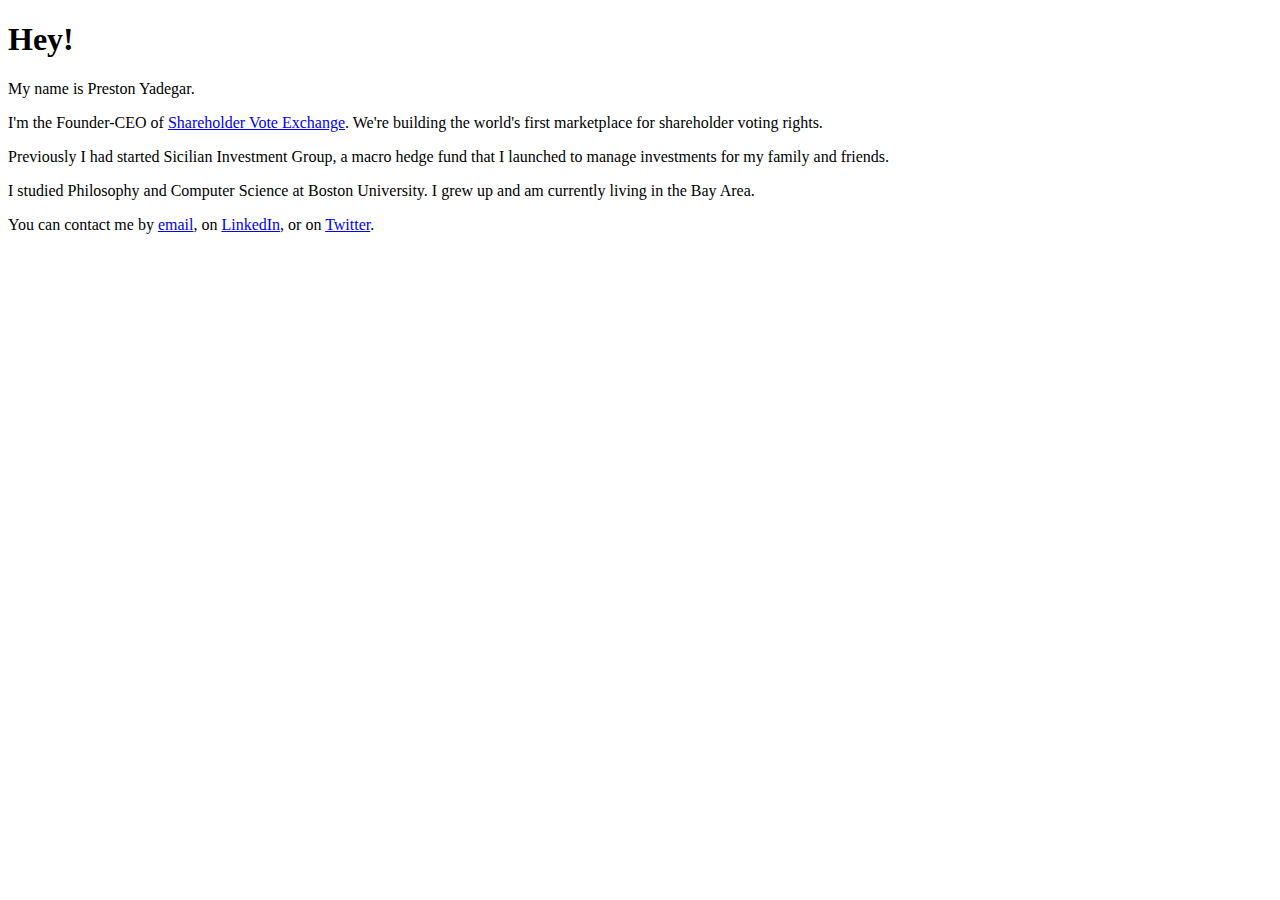
==== index.html @ 54b1993b "Update SVE link" ====
<!DOCTYPE html>
<html lang="en">
    <head>
        <!-- Google tag (gtag.js) -->
        <script async src="https://www.googletagmanager.com/gtag/js?id=G-KT6DCVDD82"></script>
        <script>
          window.dataLayer = window.dataLayer || [];
          function gtag(){dataLayer.push(arguments);}
          gtag('js', new Date());

          gtag('config', 'G-KT6DCVDD82');
        </script>
        <meta name="google-site-verification" content="graOsQfGwD7bEty6Ch_dU08QtEA4rfIMWhNlOVlj8DI" />
        <title> Preston Yadegar's Personal Website </title>
        <meta name="language" content="en">
        <meta name="country" content="us">
    </head>
    <body>
        <h1>
            Hey!
        </h1>
        <p>
            My name is Preston Yadegar.
        </p>
        <p>
            I'm the Founder-CEO of <a href="https://www.svegroup.com">Shareholder Vote Exchange</a>.
            We're building the world's first marketplace for shareholder voting rights.
        </p>
        <p>
            Previously I had started Sicilian Investment Group, a macro hedge fund that I launched
            to manage investments for my family and friends.
        </p>
        <p>
            I studied Philosophy and Computer Science at Boston University.
            I grew up and am currently living in the Bay Area.
        </p>
        <p>
            You can contact me by <a href="mailto:preston.yadegar@gmail.com">email</a>,
            on <a href="http://linkedin.com/in/preston-yadegar/">LinkedIn</a>, or
            on <a href="http://twitter.com/PrestonYadegar">Twitter</a>.
        </p>
    </body>
</html>
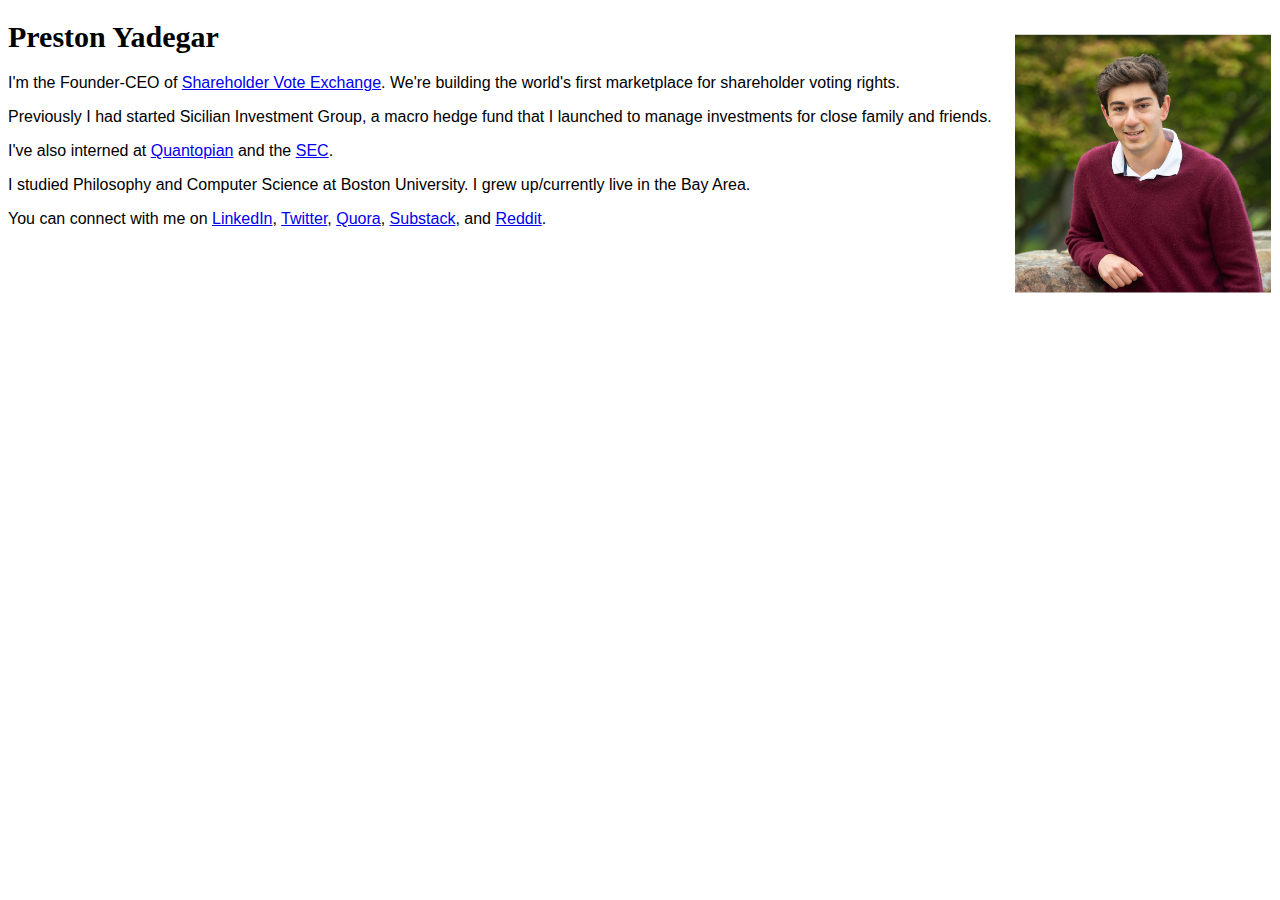
==== commit 48477096: "Update info" ====
--- a/index.html
+++ b/index.html
@@ -4,40 +4,47 @@
         <!-- Google tag (gtag.js) -->
         <script async src="https://www.googletagmanager.com/gtag/js?id=G-KT6DCVDD82"></script>
         <script>
-          window.dataLayer = window.dataLayer || [];
-          function gtag(){dataLayer.push(arguments);}
-          gtag('js', new Date());
+              window.dataLayer = window.dataLayer || [];
+              function gtag(){dataLayer.push(arguments);}
+              gtag('js', new Date());
 
-          gtag('config', 'G-KT6DCVDD82');
-        </script>
+              gtag('config', 'G-KT6DCVDD82');
+            </script>
         <meta name="google-site-verification" content="graOsQfGwD7bEty6Ch_dU08QtEA4rfIMWhNlOVlj8DI" />
         <title> Preston Yadegar's Personal Website </title>
+        <link rel="stylesheet" href="App.css"/>
         <meta name="language" content="en">
         <meta name="country" content="us">
     </head>
     <body>
-        <h1>
-            Hey!
+        <img src="website_headshot.png" class="website-headshot"/>
+        <h1 class="header">
+            Preston Yadegar
         </h1>
         <p>
-            My name is Preston Yadegar.
-        </p>
-        <p>
-            I'm the Founder-CEO of <a href="https://www.svegroup.com">Shareholder Vote Exchange</a>.
+            I'm the Founder-CEO of <a rel="noopener" href="https://www.svegroup.com">Shareholder Vote Exchange</a>.
             We're building the world's first marketplace for shareholder voting rights.
         </p>
         <p>
             Previously I had started Sicilian Investment Group, a macro hedge fund that I launched
-            to manage investments for my family and friends.
+            to manage investments for close family and friends.
+        </p>
+        <p>
+            I've also interned at <a href="https://en.wikipedia.org/wiki/Quantopian"
+            rel="nofollow noreferrer noopener">Quantopian</a> and
+            the <a href="https://www.sec.gov/" rel="nofollow noreferrer noopener">SEC</a>.
         </p>
         <p>
             I studied Philosophy and Computer Science at Boston University.
-            I grew up and am currently living in the Bay Area.
+            I grew up/currently live in the Bay Area.
         </p>
         <p>
-            You can contact me by <a href="mailto:preston.yadegar@gmail.com">email</a>,
-            on <a href="http://linkedin.com/in/preston-yadegar/">LinkedIn</a>, or
-            on <a href="http://twitter.com/PrestonYadegar">Twitter</a>.
+            You can connect with me on <a href="https://linkedin.com/in/preston-yadegar/" rel="noopener">LinkedIn</a>,
+            <a href="https://twitter.com/PrestonYadegar" rel="noopener">Twitter</a>,
+            <a href="https://quora.com/profile/Preston-Yadegar-1" rel="noopener">Quora</a>,
+            <a href="https://substack.com/profile/110743376-preston-yadegar" rel="noopener">Substack</a>, and
+            <a href="https://www.reddit.com/user/Power_Broker71" rel="nofollow noopener">Reddit</a>.
+
         </p>
     </body>
 </html>--- a/App.css
+++ b/App.css
@@ -0,0 +1,17 @@
+html {
+  font-family: Arial;
+}
+
+.header {
+  font-size: 30px;
+  font-weight: 600;
+  font-family: Apple Chancery;
+}
+
+.website-headshot {
+  position: absolute;
+  width: 20vw;
+  height: auto;
+  top: 0vh;
+  right: 1vh;
+}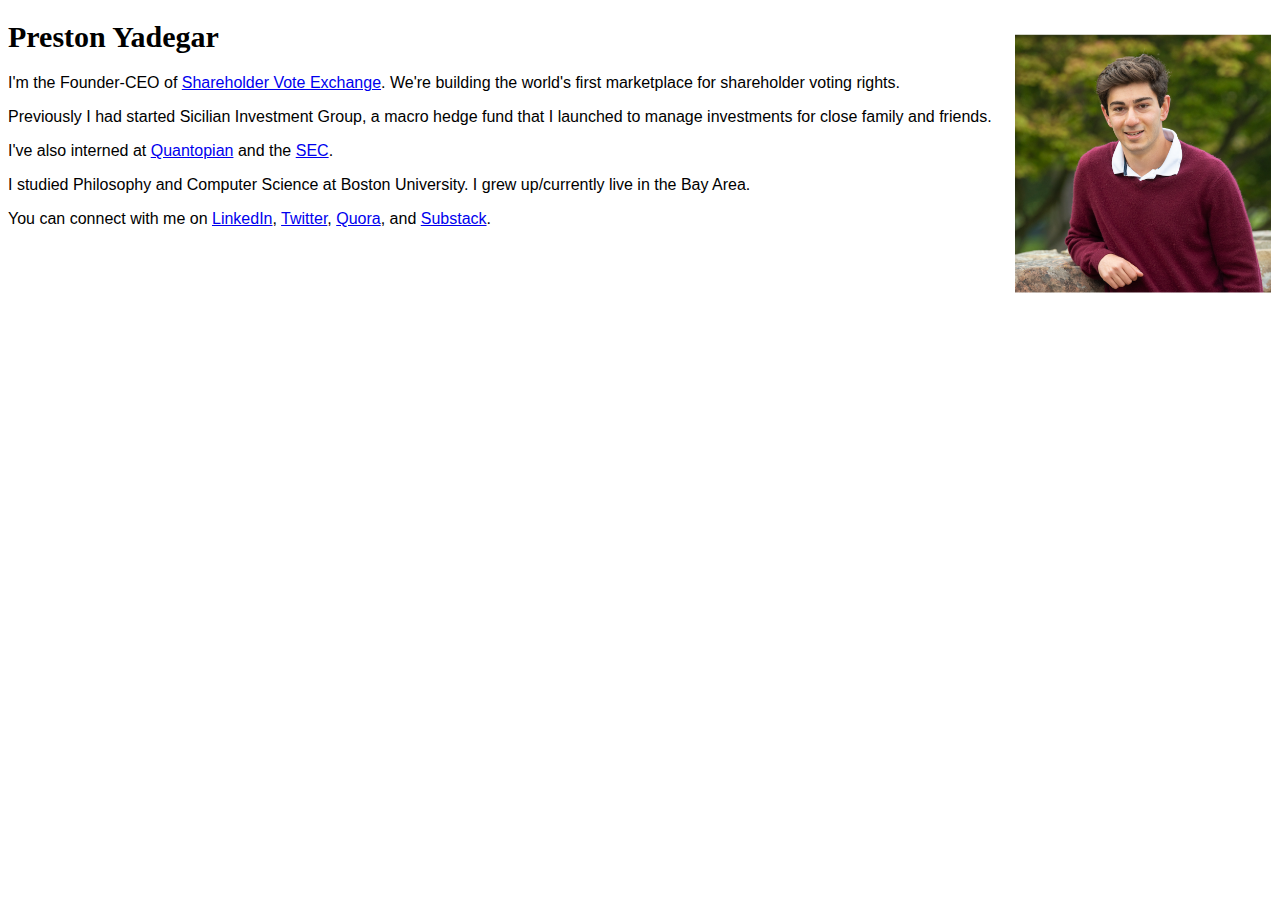
==== commit 98e8d949: "Add meta tags" ====
--- a/index.html
+++ b/index.html
@@ -11,13 +11,23 @@
               gtag('config', 'G-KT6DCVDD82');
             </script>
         <meta name="google-site-verification" content="graOsQfGwD7bEty6Ch_dU08QtEA4rfIMWhNlOVlj8DI" />
-        <title> Preston Yadegar's Personal Website </title>
+        <title>Preston Yadegar</title>
+        <meta charset="utf-8" />
         <link rel="stylesheet" href="App.css"/>
         <meta name="language" content="en">
         <meta name="country" content="us">
+        <meta name="viewport" content="width=device-width, initial-scale=1.0">
+        <meta name="description" content="Welcome to Preston Yadegar's personal website. I'm the Founder-CEO of Shareholder Vote Exchange. Feel free to connect with me on social media.">
+        <link rel="canonical" href="https://prestonyadegar.github.io/"/>
+        <meta name="robots" content="index, follow">
+        <meta property="og:site_name" content="Preston Yadegar"/>
+        <meta property="og:title" content="Preston Yadegar"/>
+        <meta property="og:url" content="https://prestonyadegar.github.io/"/>
+        <meta property="og:type" content="website"/>
+        <meta property="og:description" content="Welcome to Preston Yadegar's personal website. I'm the Founder-CEO of Shareholder Vote Exchange. Feel free to connect with me on social media."/>
     </head>
     <body>
-        <img src="website_headshot.png" class="website-headshot"/>
+        <img src="website_headshot.png" class="website-headshot" alt="Preston Yadegar Photo"/>
         <h1 class="header">
             Preston Yadegar
         </h1>
@@ -41,10 +51,8 @@
         <p>
             You can connect with me on <a href="https://linkedin.com/in/preston-yadegar/" rel="noopener">LinkedIn</a>,
             <a href="https://twitter.com/PrestonYadegar" rel="noopener">Twitter</a>,
-            <a href="https://quora.com/profile/Preston-Yadegar-1" rel="noopener">Quora</a>,
-            <a href="https://substack.com/profile/110743376-preston-yadegar" rel="noopener">Substack</a>, and
-            <a href="https://www.reddit.com/user/Power_Broker71" rel="nofollow noopener">Reddit</a>.
-
+            <a href="https://quora.com/profile/Preston-Yadegar-1" rel="noopener">Quora</a>, and
+            <a href="https://substack.com/profile/110743376-preston-yadegar" rel="noopener">Substack</a>.
         </p>
     </body>
 </html>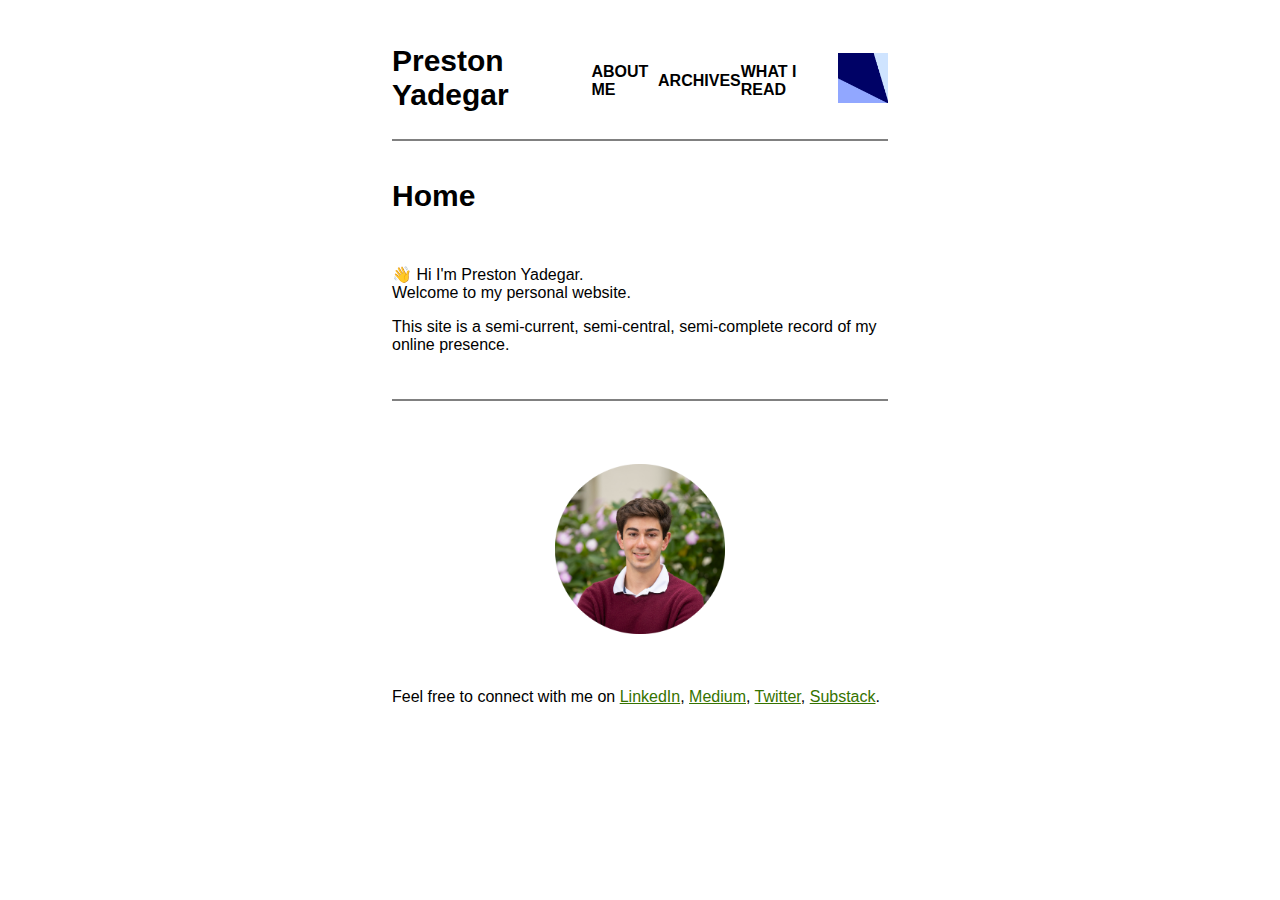
==== commit bb1a4e77: "Fix page structure" ====
--- a/index.html
+++ b/index.html
@@ -13,7 +13,8 @@
         <meta name="google-site-verification" content="graOsQfGwD7bEty6Ch_dU08QtEA4rfIMWhNlOVlj8DI" />
         <title>Preston Yadegar</title>
         <meta charset="utf-8" />
-        <link rel="stylesheet" href="App.css"/>
+        <link rel="stylesheet" href="../App.css"/>
+        <link rel="icon" type="image/x-icon" href="/assets/favicon.png">
         <meta name="language" content="en">
         <meta name="country" content="us">
         <meta name="viewport" content="width=device-width, initial-scale=1.0">
@@ -27,32 +28,46 @@
         <meta property="og:description" content="Welcome to Preston Yadegar's personal website. I'm the Founder-CEO of Shareholder Vote Exchange. Feel free to connect with me on social media."/>
     </head>
     <body>
-        <img src="website_headshot.png" class="website-headshot" alt="Preston Yadegar Photo"/>
-        <h1 class="header">
-            Preston Yadegar
-        </h1>
-        <p>
-            I'm the Founder-CEO of <a rel="noopener" href="https://www.svegroup.com">Shareholder Vote Exchange</a>.
-            We're building the world's first marketplace for shareholder voting rights.
-        </p>
-        <p>
-            Previously I had started Sicilian Investment Group, a macro hedge fund that I launched
-            to manage investments for close family and friends.
-        </p>
-        <p>
-            I've also interned at <a href="https://en.wikipedia.org/wiki/Quantopian"
-            rel="nofollow noreferrer noopener">Quantopian</a> and
-            the <a href="https://www.sec.gov/" rel="nofollow noreferrer noopener">SEC</a>.
-        </p>
-        <p>
-            I studied Philosophy and Computer Science at Boston University.
-            I grew up/currently live in the Bay Area.
-        </p>
-        <p>
-            You can connect with me on <a href="https://linkedin.com/in/preston-yadegar/" rel="noopener">LinkedIn</a>,
-            <a href="https://twitter.com/PrestonYadegar" rel="noopener">Twitter</a>,
-            <a href="https://quora.com/profile/Preston-Yadegar-1" rel="noopener">Quora</a>, and
-            <a href="https://substack.com/profile/110743376-preston-yadegar" rel="noopener">Substack</a>.
-        </p>
+        <nav class="navbar">
+            <a class="header" href="./index.html">
+                Preston Yadegar
+            </a>
+            <a class="navbar-link" href="./pages/about.html">
+                About Me
+            </a>
+            <a class="navbar-link" href="./pages/archives.html">
+                Archives
+            </a>
+            <a class="navbar-link" href="./pages/reading.html">
+                What I Read
+            </a>
+            <img src="../assets/favicon.png" class="navbar-icon" alt="Colored Website Icon"/>
+        </nav>
+        <div class="content">
+            <div class="home-intro">
+                <h1 class="page-title">
+                    Home
+                </h1>
+            </div>
+            <p>
+                👋 Hi I'm Preston Yadegar.
+                <br/>
+                Welcome to my personal website.
+            </p>
+            <p>
+                This site is a semi-current, semi-central, semi-complete record of my online presence.
+            </p>
+        </div>
+        <div class="home-footer">
+            <img src="../assets/circle-headshot.png" class="footer-headshot" alt="Preston Yadegar"/>
+            <div>
+                <br/>
+                <br/>
+                Feel free to connect with me on <a href="https://linkedin.com/in/preston-yadegar/" rel="nofollow noopener">LinkedIn</a>,
+                <a href="https://prestonyadegar.medium.com" rel="nofollow noopener">Medium</a>,
+                <a href="https://twitter.com/PrestonYadegar" rel="nofollow noopener">Twitter</a>,
+                <a href="https://freegovernance.substack.com/" rel="nofollow noopener">Substack</a>.
+            </div>
+        </div>
     </body>
 </html>--- a/App.css
+++ b/App.css
@@ -1,17 +1,107 @@
 html {
-  font-family: Arial;
+  font-family: Optima, sans-serif;
+  --primary-color: #367300;
+}
+
+body {
+  padding-inline: 30%;
+}
+
+.navbar {
+  margin-top: 4vh;
+  border-bottom: 2px solid grey;
+  padding-bottom: 3vh;
+  margin-bottom: 2vh;
+  display: inline-flex;
+  width: 100%;
+  align-items: center;
 }
 
 .header {
   font-size: 30px;
   font-weight: 600;
-  font-family: Apple Chancery;
+  color: black;
+  margin-right: 3%;
+  text-decoration: none;
 }
 
-.website-headshot {
+.navbar-icon {
+  width: 50px;
+  height: auto;
+  margin-left: 3%;
+  margin-inline-end: 0;
+}
+
+.navbar-link {
+  margin-inline: auto;
+  font-size: 16px;
+  font-weight: 600;
+  color: black;
+  text-decoration: none;
+  transition: 0.3s;
+  text-transform: uppercase;
+  text-decoration: none;
+  display: inline-block;
+  padding-top: 5px;
+  padding-bottom: 0px;
+  position: relative;
+}
+
+a, .navbar-link:hover {
+  color: var(--primary-color);
+}
+
+.navbar-link::after {
+  background: none repeat scroll 0 0 transparent;
+  bottom: 0;
+  content: "";
+  display: block;
+  height: 2px;
+  left: 50%;
   position: absolute;
-  width: 20vw;
+  background: var(--primary-color);
+  transition: width 0.3s ease 0s, left 0.3s ease 0s;
+  width: 0;
+}
+
+.navbar-link:hover {
+  text-decoration: none;
+}
+
+.navbar-link:hover::after {
+  width: 100%;
+  left: 0;
+}
+
+.page-title {
+  font-size: 30px;
+  font-weight: 600;
+  text-align: left;
+  margin-bottom: 4vh;
+}
+
+.home-intro {
+  display: flex;
+}
+
+.content {
+}
+
+.list-link {
+  margin-top: 10px;
+}
+
+.home-footer {
+  display: grid;
+  margin-top: 5vh;
+  padding-top: 5vh;
+  border-top: 2px solid grey;
+}
+
+.footer-headshot {
+  width: 170px;
   height: auto;
-  top: 0vh;
-  right: 1vh;
+  margin-inline: auto;
+  margin-top: 2vh;
+  margin-bottom: 2vh;
 }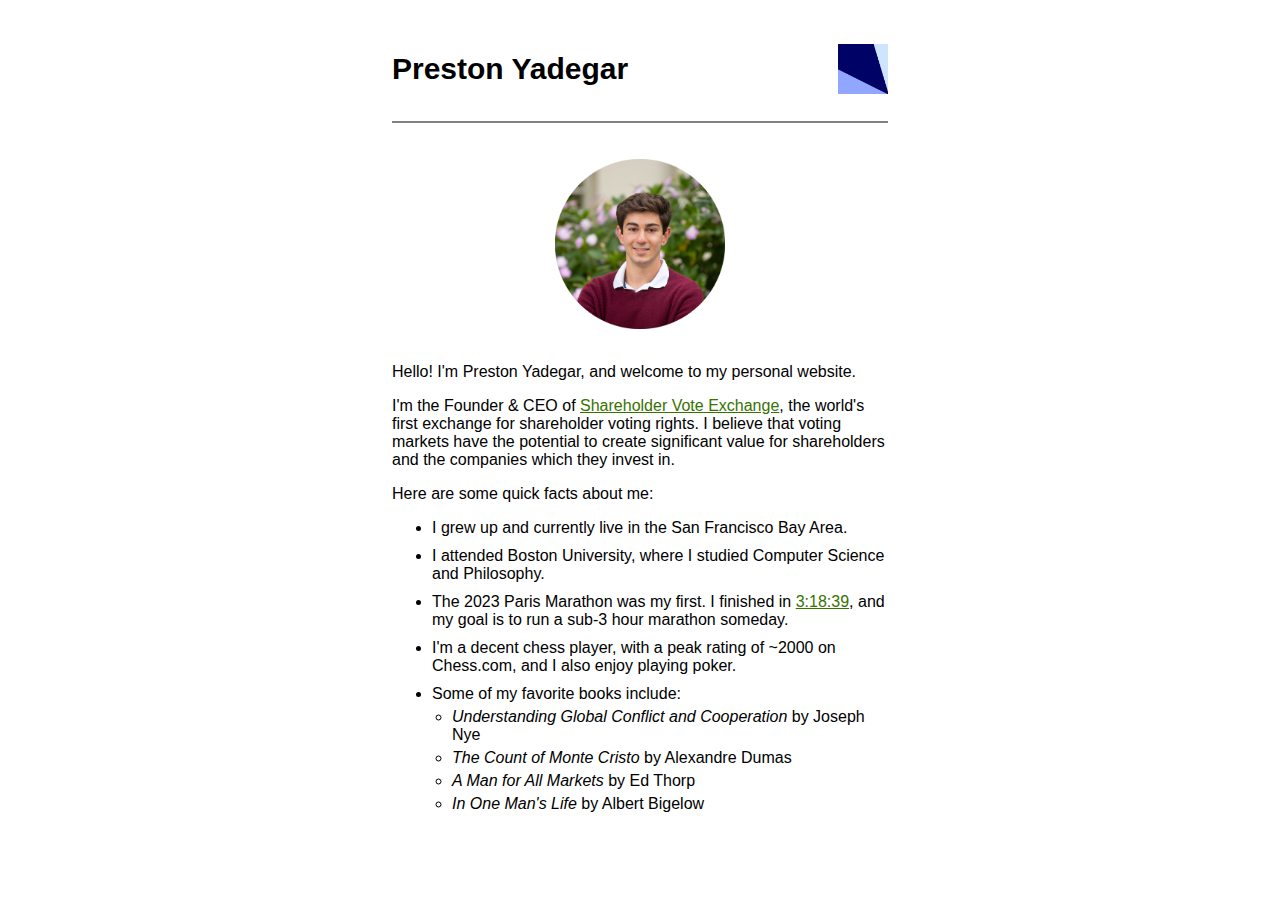
==== commit 8af911b6: "Redesign" ====
--- a/index.html
+++ b/index.html
@@ -29,45 +29,61 @@
     </head>
     <body>
         <nav class="navbar">
-            <a class="header" href="./index.html">
+            <a class="header" href="./">
                 Preston Yadegar
-            </a>
-            <a class="navbar-link" href="./pages/about.html">
-                About Me
-            </a>
-            <a class="navbar-link" href="./pages/archives.html">
-                Archives
-            </a>
-            <a class="navbar-link" href="./pages/reading.html">
-                What I Read
             </a>
             <img src="../assets/favicon.png" class="navbar-icon" alt="Colored Website Icon"/>
         </nav>
         <div class="content">
-            <div class="home-intro">
-                <h1 class="page-title">
-                    Home
-                </h1>
+            <div class="home-footer">
+                <img src="../assets/circle-headshot.png" class="footer-headshot" alt="Preston Yadegar"/>
             </div>
             <p>
-                👋 Hi I'm Preston Yadegar.
-                <br/>
-                Welcome to my personal website.
+                Hello! I'm Preston Yadegar, and
+                welcome to my personal website.
             </p>
             <p>
-                This site is a semi-current, semi-central, semi-complete record of my online presence.
+                I'm the Founder & CEO of <a rel="" href="https://www.svegroup.com">Shareholder Vote Exchange</a>, the
+                world's first exchange for shareholder voting rights.
+                I believe that voting markets have the potential to create significant value
+                for shareholders and the companies which they invest in.
             </p>
-        </div>
-        <div class="home-footer">
-            <img src="../assets/circle-headshot.png" class="footer-headshot" alt="Preston Yadegar"/>
-            <div>
-                <br/>
-                <br/>
-                Feel free to connect with me on <a href="https://linkedin.com/in/preston-yadegar/" rel="nofollow noopener">LinkedIn</a>,
-                <a href="https://prestonyadegar.medium.com" rel="nofollow noopener">Medium</a>,
-                <a href="https://twitter.com/PrestonYadegar" rel="nofollow noopener">Twitter</a>,
-                <a href="https://freegovernance.substack.com/" rel="nofollow noopener">Substack</a>.
-            </div>
+            <p>
+                Here are some quick facts about me:
+                <ul>
+                    <li>
+                        I grew up and currently live in the San Francisco Bay Area.
+                    </li>
+                    <li>
+                        I attended Boston University, where I studied Computer Science and Philosophy.
+                    </li>
+                    <li>
+                        The 2023 Paris Marathon was my first. I finished
+                        in <a href="https://resultscui.active.com/participants/44741705"
+                              target="_blank">3:18:39</a>, and my goal is to
+                        run a sub-3 hour marathon someday.
+                    </li>
+                    <li>
+                        I'm a decent chess player, with a peak rating of ~2000 on Chess.com, and
+                        I also enjoy playing poker.
+                    </li>
+                    <li>
+                        Some of my favorite books include:
+                        <li class="list-link">
+                            <i>Understanding Global Conflict and Cooperation</i> by Joseph Nye
+                        </li>
+                        <li class="list-link">
+                            <i>The Count of Monte Cristo</i> by Alexandre Dumas
+                        </li>
+                        <li class="list-link">
+                            <i>A Man for All Markets</i> by Ed Thorp
+                        </li>
+                        <li class="list-link">
+                            <i>In One Man's Life</i> by Albert Bigelow
+                        </li>
+                    </li>
+                </ul>
+            </p>
         </div>
     </body>
 </html>--- a/App.css
+++ b/App.css
@@ -28,7 +28,7 @@
 .navbar-icon {
   width: 50px;
   height: auto;
-  margin-left: 3%;
+  margin-left: auto;
   margin-inline-end: 0;
 }
 
@@ -87,15 +87,18 @@
 .content {
 }
 
+li {
+  margin-top: 10px;
+}
+
 .list-link {
-  margin-top: 10px;
+  margin-top: 5px;
+  margin-left: 20px;
+  list-style-type: circle;
 }
 
 .home-footer {
   display: grid;
-  margin-top: 5vh;
-  padding-top: 5vh;
-  border-top: 2px solid grey;
 }
 
 .footer-headshot {
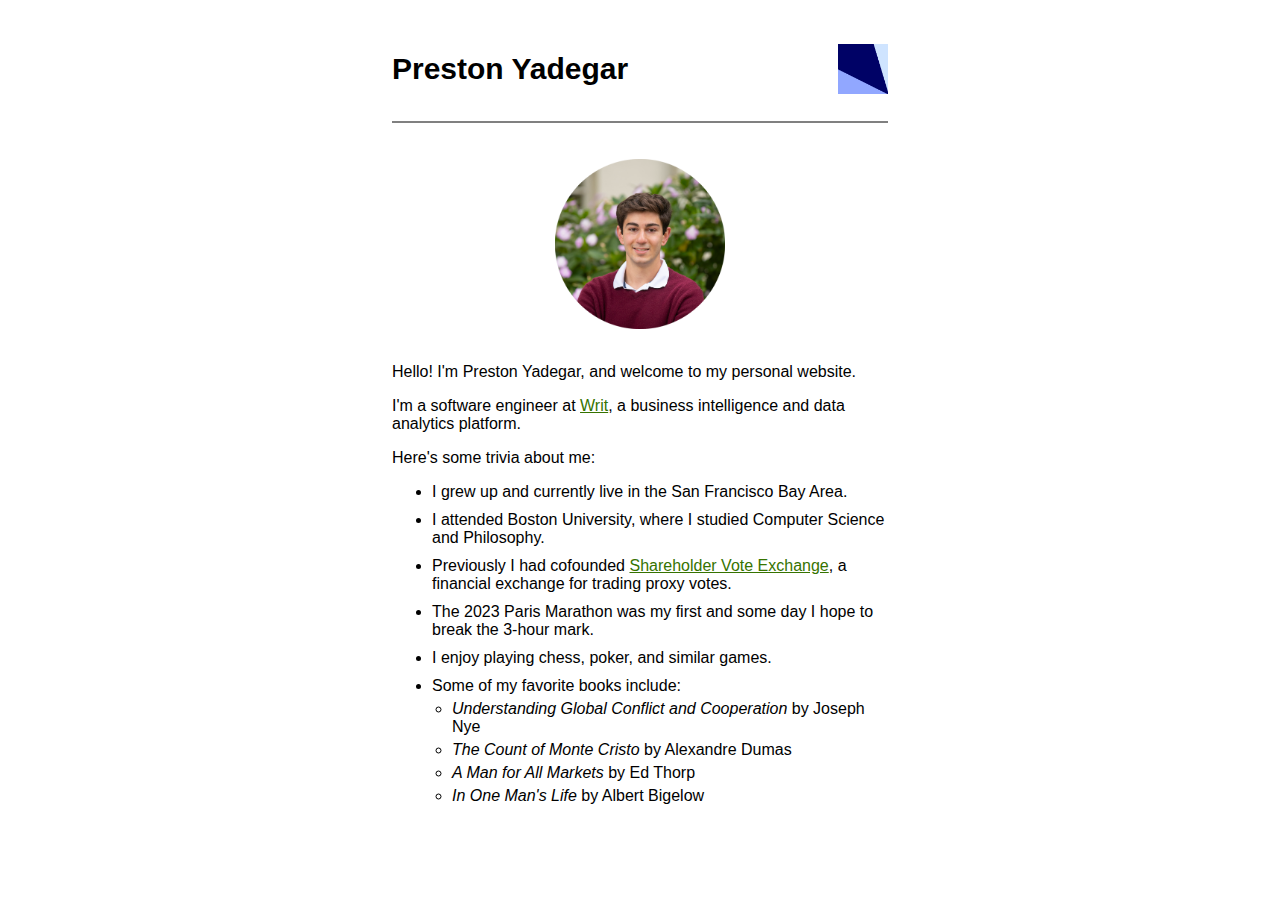
==== commit be0c4632: "Update index.html" ====
--- a/index.html
+++ b/index.html
@@ -18,14 +18,14 @@
         <meta name="language" content="en">
         <meta name="country" content="us">
         <meta name="viewport" content="width=device-width, initial-scale=1.0">
-        <meta name="description" content="Welcome to Preston Yadegar's personal website. I'm the Founder-CEO of Shareholder Vote Exchange. Feel free to connect with me on social media.">
+        <meta name="description" content="Welcome to Preston Yadegar's personal website. Feel free to connect with me on social media.">
         <link rel="canonical" href="https://prestonyadegar.github.io/"/>
         <meta name="robots" content="index, follow">
         <meta property="og:site_name" content="Preston Yadegar"/>
         <meta property="og:title" content="Preston Yadegar"/>
         <meta property="og:url" content="https://prestonyadegar.github.io/"/>
         <meta property="og:type" content="website"/>
-        <meta property="og:description" content="Welcome to Preston Yadegar's personal website. I'm the Founder-CEO of Shareholder Vote Exchange. Feel free to connect with me on social media."/>
+        <meta property="og:description" content="Welcome to Preston Yadegar's personal website. Feel free to connect with me on social media."/>
     </head>
     <body>
         <nav class="navbar">
@@ -43,13 +43,11 @@
                 welcome to my personal website.
             </p>
             <p>
-                I'm the Founder & CEO of <a rel="" href="https://www.svegroup.com">Shareholder Vote Exchange</a>, the
-                world's first exchange for shareholder voting rights.
-                I believe that voting markets have the potential to create significant value
-                for shareholders and the companies which they invest in.
+                I'm a software engineer at <a target="_blank" href="https://writ.so/">Writ</a>, a 
+                business intelligence and data analytics platform.
             </p>
             <p>
-                Here are some quick facts about me:
+                Here's some trivia about me:
                 <ul>
                     <li>
                         I grew up and currently live in the San Francisco Bay Area.
@@ -58,14 +56,15 @@
                         I attended Boston University, where I studied Computer Science and Philosophy.
                     </li>
                     <li>
-                        The 2023 Paris Marathon was my first. I finished
-                        in <a href="https://resultscui.active.com/participants/44741705"
-                              target="_blank">3:18:39</a>, and my goal is to
-                        run a sub-3 hour marathon someday.
+                        Previously I had cofounded <a target="_blank" 
+                                                       href="https://clsbluesky.law.columbia.edu/2024/04/23/how-to-buy-shareholder-votes/">Shareholder Vote Exchange</a>, a 
+                        financial exchange for trading proxy votes.
                     </li>
                     <li>
-                        I'm a decent chess player, with a peak rating of ~2000 on Chess.com, and
-                        I also enjoy playing poker.
+                        The 2023 Paris Marathon was my first and some day I hope to break the 3-hour mark.
+                    </li>
+                    <li>
+                        I enjoy playing chess, poker, and similar games.
                     </li>
                     <li>
                         Some of my favorite books include:
@@ -86,4 +85,4 @@
             </p>
         </div>
     </body>
-</html>+</html>
